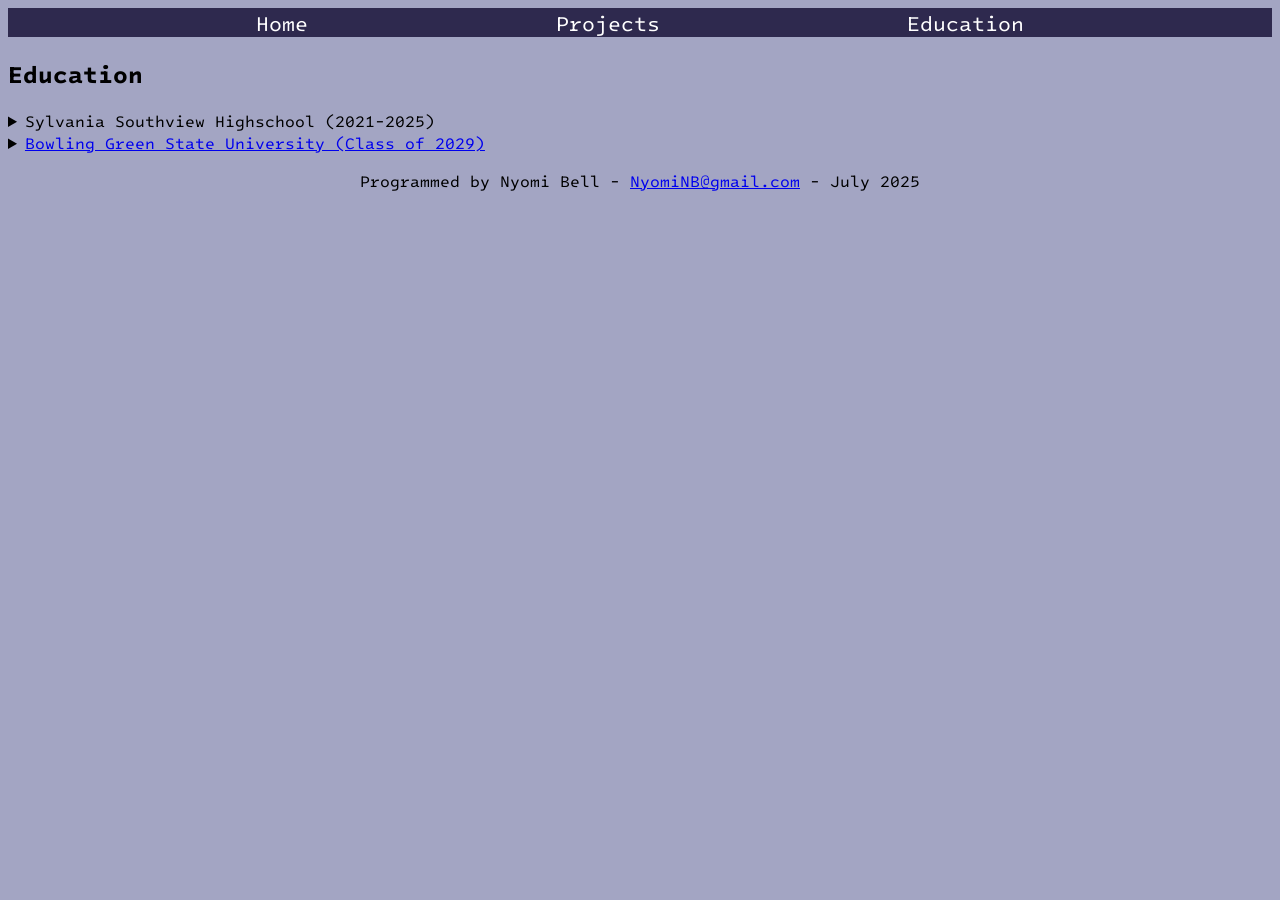
==== education.html @ 01a5d8a6 "fixing footer" ====
<!DOCTYPE html>
<html lang="en">
<head>
    <meta charset="UTF-8">
    <meta name="viewport" content="width=device-width, initial-scale=1.0">
    <title>Nyomi Bell</title>
       <link href="Styles/universal.css" rel="stylesheet" type="text/css" />
       <link href="Styles/education.css" rel="stylesheet" type="text/css" />
<link href="https://fonts.googleapis.com/css2?family=Intel+One+Mono:ital,wght@0,300..700;1,300..700&display=swap" rel="stylesheet">

<link rel="preconnect" href="https://fonts.googleapis.com">
<link rel="preconnect" href="https://fonts.gstatic.com" crossorigin>
<link href="https://fonts.googleapis.com/css2?family=Send+Flowers&display=swap" rel="stylesheet">
</head>
<body>
    <!DOCTYPE html>
<html lang="en">
<head>
    <meta charset="UTF-8">
    <meta name="viewport" content="width=device-width, initial-scale=1.0">
    <title>Nyomi Bell</title>
 
</head>
<body>
 <nav class="navBar">
  <a class="About Me" href="index.html">Home</a>
      <a class="Projects" href="projects.html">Projects</a>
      <a class="active"  href="education.html">Education</a>
 </nav>
 <h2>Education</h2>
 <div class = "photos">
  <!-- <div style="text-align: center"> <img src = "assets/photos/graduation.jpg" width="200px" height="260px">
   </div> -->
<!-- <img src = "assets/photos/graduation2.jpg"> -->
  </div>
<details><Summary>Sylvania Southview Highschool (2021-2025)</Summary> 
 
 <h4>Earned Diploma Seals:</h4>
 <details> <summary> <a href =https://education.ohio.gov/getattachment/Topics/Ohio-s-Graduation-Requirements/Ohio%E2%80%99s-Graduation-Requirements/Graduation-Seals/Seal-of-Biliteracy/Requirements-for-Earning-an-Ohio-Seal-of-Biliteracy.pdf.aspx?lang=en-US target="_blank">Seal of Biliteracy </a></summary>
    <p><li>Completed 4 years of Spanish</li>
   <li>Earned an overall score of Advanced Low on the APPL Test</li></p>
    </details>

 <details> <summary><a href="https://apcentral.collegeboard.org/courses/ap-capstone/frequently-asked-questions/what-ap-capstone-program" target="_blank"> AP Capstone Diploma </a></summary>
    <p><li>Earned a 5 on AP Seminar</li>
   <li>Earned a 5 on AP Research</li></p>
    </details>
    
 <details> <summary> Community Service Seal</summary>
    <p>Served at least 200 volunteer Hours</p>
    </details>
  
 <details> <summary> Technology Seal</summary>
    <p> </p>
    </details>

     <details> <summary> Science Seal </summary>
    <p> </p>
    </details>

 <details> <summary> Arts and Performance Seal</summary>
    <p> </p>
    </details>

    <details> <summary> Citizenship Seal</summary>
    <p> </p>
    </details>

    <details> <summary> Student Engagement Seal</summary>
    <p> </p>
    </details>

 
 <h4>Extracurriculars:</h4>
         <details> <summary> Leaders for Ethics Animals and the Planet (2025-Present)</summary>
    <p><li>Serving as a volunteer at <a href= "https://www.thegoodshepherdanimalsanctuary.org/" >The Good Shepard Animal Sanctuary</a> caring for large animals</li>
   <li>Have the winning entry for the 2025 first year LEAP Scholarship competition for mini-documentary on <a href="https://youtu.be/VeKLXxcOegE?si=bJgwtv-ZVlmgElZl">Harmful Algal Blooms</a></a></li></p>
    </details>

     <details> <summary> Tri-M Music Honors Society </summary>
    <p> 
      <li>Served as secretary (2021-2023) and president (2023-2025)</li>
   <li>Served as a liason between the officers, members, parents, and community</li>
<li>Helped run social media accounts (On Facebook and Instagram)</li> 
<li>Created flyers and updated school bulletin board</li>
<li>Communicated with community members to organize performances at senior centers, school events, and local festivals.</li>
</p>
</details>
     <details> <summary> Mock Trial</summary>
    <p><li>Member (2021-2025) and Co-Captain (2024-2025).</li>
<li>Performed as a doubling attorney on the 2025 national team (7th Place finish)</li>
<li>Performed as an attorney/witness doubler on the 2025 state team (2nd Place finish)</li>
<li>Performed as an expert witness 2024 state team (Quarterfinalists)</li>
<li>Performed as an attorney/witness doubler on the 2023 regional team</li>


   </p>
    </details>

     <details> <summary> Theater</summary>
    <p><li>Fall of the House of Usher-Set Crew, (2021)</li>
<li>Mary Poppins-Ensemble, (2022)</li>
<li>The Government Inspector-Mics, (2022)</li>
<li>Anything Goes-Spots, (2023)</li>
<li>She Kills Monsters-Actor and Puppeteer, (2023)</li>
<li>Fame-Sound Board, (2024)</li>
<li>The Single Man-Bailey(Lead Role), (2024)</li>
<li>Charlie and The Chocolate Factory-Gum Chomping Diva, ensemble, & featured soloist, (2025)</li>

   </p>
    </details>

         <details> <summary> Toledo Symphony Youth Orchestra</summary>
    <p>Performed unarranged excerpts of selections my favorites being: 
           <li>Sibelius' Second Symphony, mvmt 4</li>
 <li>Marche Slave by Tchaikovsky</li>
      <li>Beethoven's 5th</li></p>
    </details>

         <details> <summary> Toledo Symphony Youth Ensemble</summary>
            <li>Member (2021-2022) and Contact Coordinator (2022-2025)</li>
 <li>Found members to perform at local libraries and volunteer to demonstrate how instruments work to young children at our local libraries</li>
      <li>Performed in quartets as a violist at local public libraries</li>
        <li><a href="https://youtu.be/Owk3IpsZaUk"> Performed Debussy's only string quartet (mvmt 3) </a>for the Glass City Strings Festival</li>
 </p>
    </details>

             <details> <summary>Science Olympiad</summary>
    <p><li>Member (2019-2021, 2025)</li>
   Main Events:
   <li>Ornithology</li>
   <li>Dynamic Planet</li>
<li>Forensics</li>
(Ornithology was my favorite though)
</p>
    </details>

             <details> <summary>   Speech and Debate 
</summary>
    <p> </p>
    </details>
     <details> <summary> Greater Toledo International Youth Orchestra</summary>
    <p> </p>
    </details>

  </details> 

<details><Summary><a href="https://www.bgsu.edu/">Bowling Green State University (Class of 2029)</a></Summary> 
 <li> Thompson Scholar </li>
<li>Honors College and Learning Community</li>
</details>
<footer>
  <p>Programmed by Nyomi Bell - <a href="mailto:NyomiNB@gmail.com">NyomiNB@gmail.com</a> - July 2025</p>
 </footer>

</body>
 
 </html>
---- Styles/universal.css ----
html {
  height: 100%;
  width: 100%;
}
.navBar{
  display: flex;
  justify-content: space-evenly;
  background-color: #2E294E;

}
body{
    font-family: "Intel One Mono";

    background-color: #A3A5C3;
}
.blurb{
   font-size: 24px;
   color: white;
  background-color: #2E294E;
}
.navBar a{
  font-size: 21px;
  text-decoration: none;
   color: white;
  font-family: "Intel One Mono";
  font-weight: 400;
  font-style: normal;
}

  /*Gallary Images*/

.container img{
       height:200px;
  width:100%;
   object-fit:cover;
 }
 footer{
  text-align: center;
 }
 /*Gallary*/
.logoContainer{
 
display:flex;
   justify-content: center;
  flex-direction: row;
  padding-top: 20px;
}
.logoContainer img{
  padding-right: 20px;
}

.container{
 
display:flex;
   justify-content: center;
  flex-direction: row;
  padding-top: 20px;
}
 /*About Me Text*/

  /*phones*/
 @media only screen and (max-width: 600px){
 .aboutMe{
  top:12%;
  left: 35%;
  position: absolute;
    letter-spacing: 4px;

 text-align: center;
font-size: 20px;
justify-content: center;
  color: white;
background-color: #2e294e6b;
 transition: .25s ease-in;
 }
.aboutMe:hover{
  letter-spacing: 7px;
 text-align: center;  
 top:20%;
 font-size: 24px;
background-color: #2e294e6b;
   color: white;
position: absolute;
   cursor: default;
   transition: .5s ease-out;

}
 }

 /*tablets, large*/
 @media only screen and (min-width: 600px){

 .aboutMe{
  top:20%;
  left: 35%;
  position: absolute;
    letter-spacing: 4px;

 text-align: center;
font-size: 20px;
justify-content: center;
  color: white;
background-color: #2e294e6b;
 transition: .25s ease-in;
 }
.aboutMe:hover{
  letter-spacing: 7px;
 text-align: center;  
 top:20%;
 font-size: 24px;
background-color: #2e294e6b;
   color: white;
position: absolute;
   cursor: default;
   transition: .5s ease-out;

}
 

 }
 /*laptops*/
  @media only screen and (min-width: 992px){
   .aboutMe{
  top:15%;
  left: 45%;
  position: absolute;
    letter-spacing: 4px;

 text-align: center;
font-size: 20px;
justify-content: center;
  color: white;
background-color: #2e294e6b;
 transition: .25s ease-in;
 }
.aboutMe:hover{
  letter-spacing: 7px;
 text-align: center;  
  top:15%;
  left: 45%;
 background-color: #2e294e6b;
   color: white;
position: absolute;
   cursor: default;
   transition: .5s ease-out;

}
 

 }

 
.navBar a:hover{
    color: #8cbae3;
 }
.send-flowers-regular {
  font-family: "Send Flowers", cursive;
  font-weight: 400;
  font-style: normal;
}

.intel-one-regular {
  font-family: "Intel One Mono", monospace;
  font-weight: 400;
  font-style: normal;
}
---- Styles/education.css ----
html {
  height: 100%;
  width: 100%;
}

.navBar{
  display: flex;
  justify-content: space-evenly;
}
body{
  font-family: "Intel One Mono";
}
.navBar a{
  font-size: 21px;
  text-decoration: none;
   color: white;
  font-family: "Intel One Mono";
  font-weight: 400;
  font-style: normal;
}
.intel-one-regular {
  font-family: "Intel One Mono", monospace;
  font-weight: 400;
  font-style: normal;
}

 .send-flowers-regular {
  font-family: "Send Flowers", cursive;
  font-weight: 400;
  font-style: normal;
}
ul {
list-style-image:url(assets/star.svg);
}
   /*phones*/
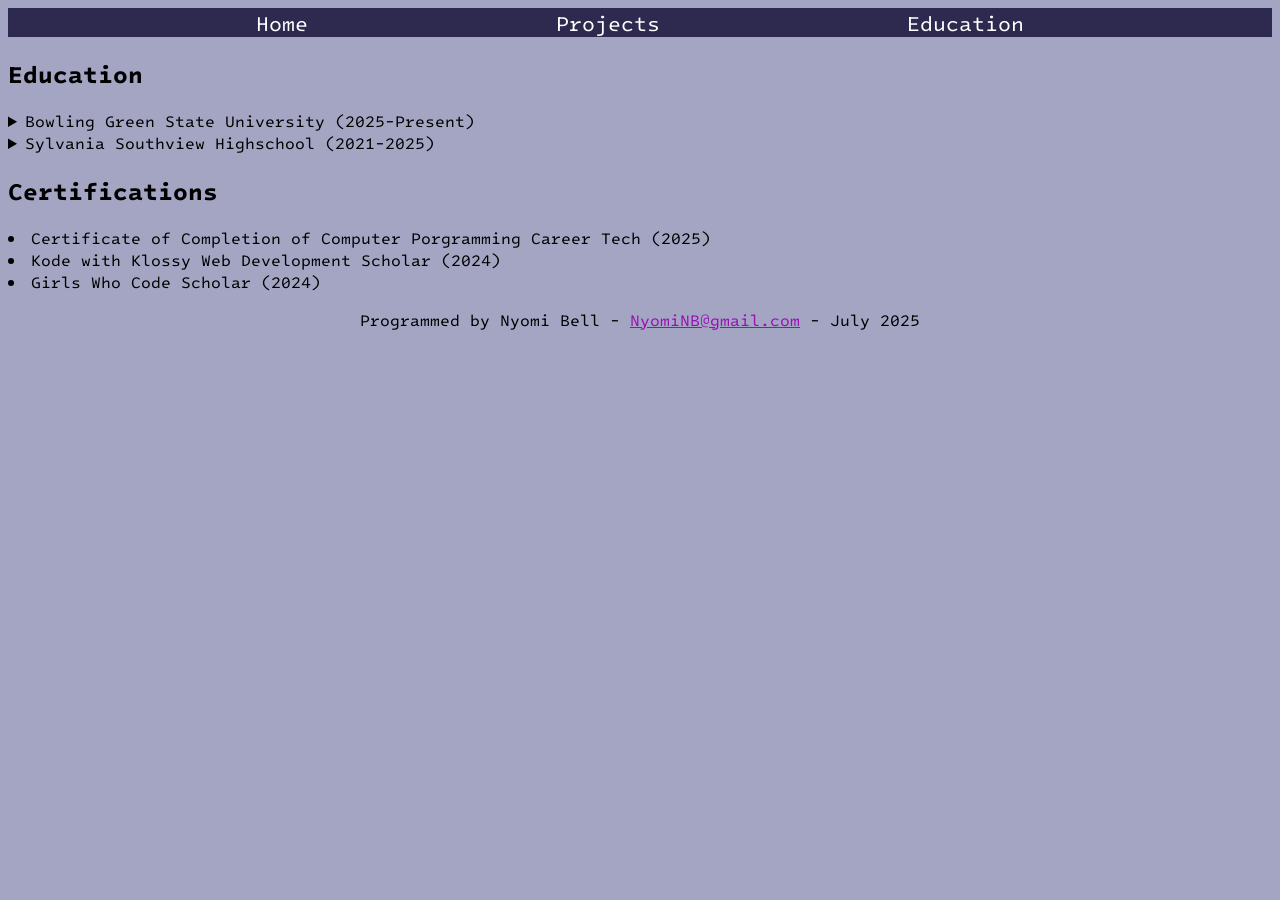
==== commit 4a7fa626: "updating links css" ====
--- a/education.html
+++ b/education.html
@@ -33,6 +33,10 @@
    </div> -->
 <!-- <img src = "assets/photos/graduation2.jpg"> -->
   </div>
+  <details><Summary>Bowling Green State University (2025-Present)</Summary> 
+ <li> Thompson Scholar </li>
+<li>Honors College and Learning Community</li>
+</details>
 <details><Summary>Sylvania Southview Highschool (2021-2025)</Summary> 
  
  <h4>Earned Diploma Seals:</h4>
@@ -145,10 +149,13 @@
 
   </details> 
 
-<details><Summary><a href="https://www.bgsu.edu/">Bowling Green State University (Class of 2029)</a></Summary> 
- <li> Thompson Scholar </li>
-<li>Honors College and Learning Community</li>
-</details>
+ 
+
+ <h2>Certifications</h2>
+ <li>Certificate of Completion of Computer Porgramming Career Tech (2025)</li>
+<li>Kode with Klossy Web Development Scholar (2024)</li>
+<li>Girls Who Code Scholar (2024)</li>
+
 <footer>
   <p>Programmed by Nyomi Bell - <a href="mailto:NyomiNB@gmail.com">NyomiNB@gmail.com</a> - July 2025</p>
  </footer>
--- a/Styles/universal.css
+++ b/Styles/universal.css
@@ -12,6 +12,13 @@
     font-family: "Intel One Mono";
 
     background-color: #A3A5C3;
+}
+a{
+color:rgb(154, 16, 182)
+}
+a:hover{
+color:rgb(179, 74, 200)
+
 }
 .blurb{
    font-size: 24px;
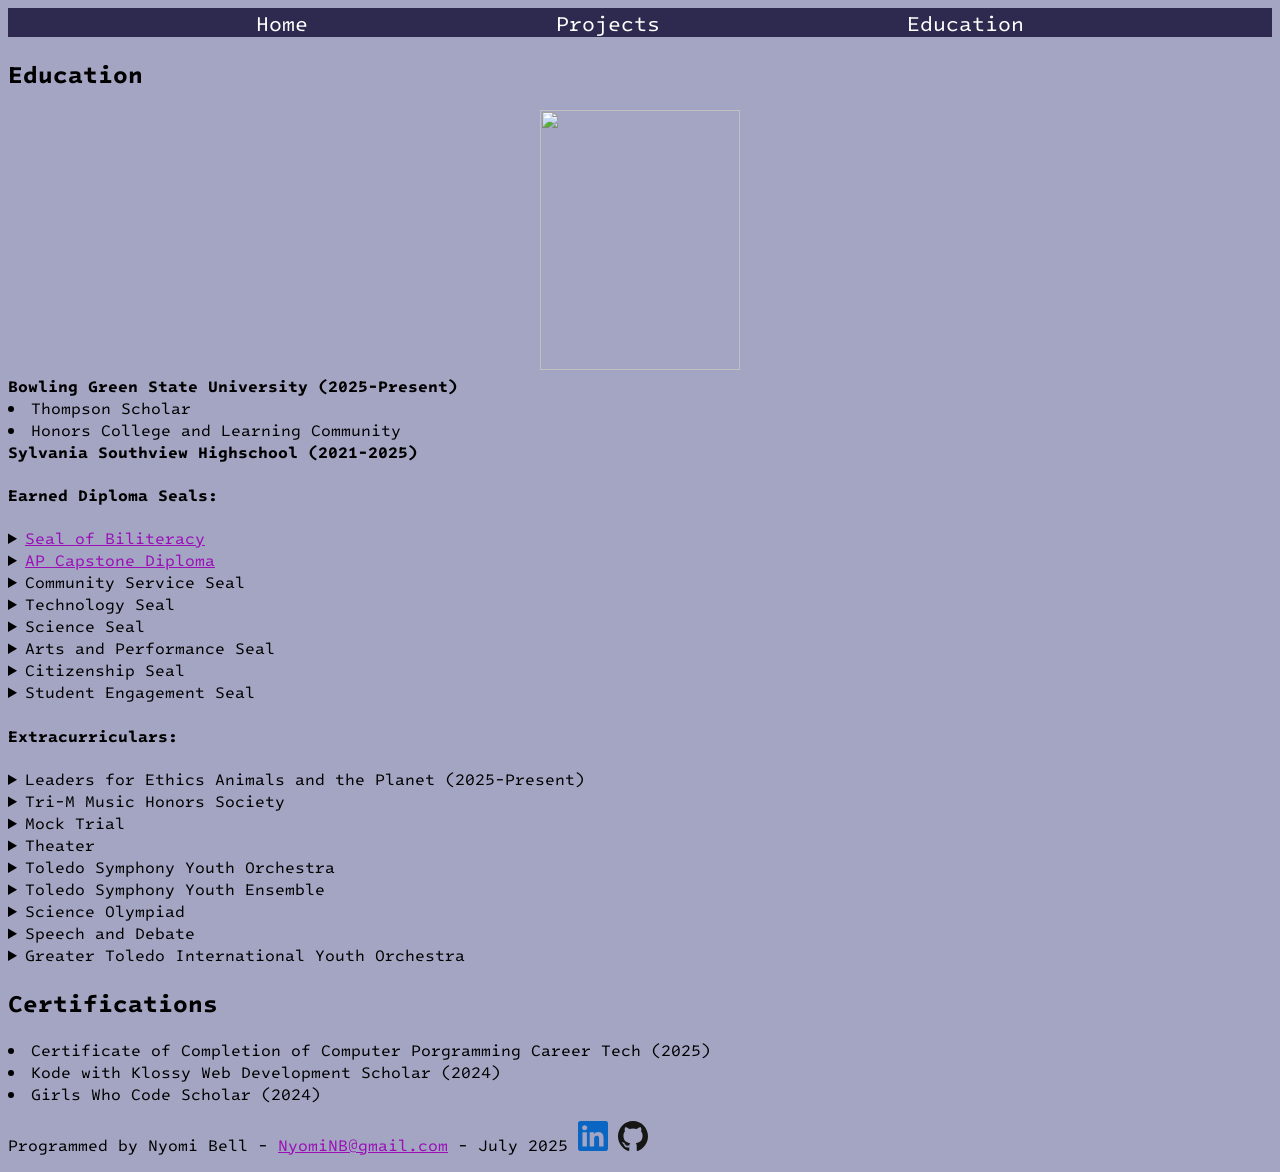
==== commit 7ede6d5a: "ui" ====
--- a/education.html
+++ b/education.html
@@ -13,31 +13,19 @@
 <link href="https://fonts.googleapis.com/css2?family=Send+Flowers&display=swap" rel="stylesheet">
 </head>
 <body>
-    <!DOCTYPE html>
-<html lang="en">
-<head>
-    <meta charset="UTF-8">
-    <meta name="viewport" content="width=device-width, initial-scale=1.0">
-    <title>Nyomi Bell</title>
- 
-</head>
-<body>
- <nav class="navBar">
+  <nav class="navBar">
   <a class="About Me" href="index.html">Home</a>
       <a class="Projects" href="projects.html">Projects</a>
       <a class="active"  href="education.html">Education</a>
  </nav>
  <h2>Education</h2>
- <div class = "photos">
-  <!-- <div style="text-align: center"> <img src = "assets/photos/graduation.jpg" width="200px" height="260px">
-   </div> -->
-<!-- <img src = "assets/photos/graduation2.jpg"> -->
-  </div>
-  <details><Summary>Bowling Green State University (2025-Present)</Summary> 
+     <div style="text-align: center"> <img src = "assets/photos/graduation.jpg" width="200px" height="260px">
+      </div>
+  <!-- <img src = "assets/photos/graduation2.jpg"> -->
+ <strong>Bowling Green State University (2025-Present) </strong>  
  <li> Thompson Scholar </li>
 <li>Honors College and Learning Community</li>
-</details>
-<details><Summary>Sylvania Southview Highschool (2021-2025)</Summary> 
+   <strong>Sylvania Southview Highschool (2021-2025) </strong> 
  
  <h4>Earned Diploma Seals:</h4>
  <details> <summary> <a href =https://education.ohio.gov/getattachment/Topics/Ohio-s-Graduation-Requirements/Ohio%E2%80%99s-Graduation-Requirements/Graduation-Seals/Seal-of-Biliteracy/Requirements-for-Earning-an-Ohio-Seal-of-Biliteracy.pdf.aspx?lang=en-US target="_blank">Seal of Biliteracy </a></summary>
@@ -147,8 +135,7 @@
     <p> </p>
     </details>
 
-  </details> 
-
+ 
  
 
  <h2>Certifications</h2>
@@ -156,9 +143,8 @@
 <li>Kode with Klossy Web Development Scholar (2024)</li>
 <li>Girls Who Code Scholar (2024)</li>
 
-<footer>
-  <p>Programmed by Nyomi Bell - <a href="mailto:NyomiNB@gmail.com">NyomiNB@gmail.com</a> - July 2025</p>
- </footer>
+  <p>Programmed by Nyomi Bell - <a href="mailto:NyomiNB@gmail.com">NyomiNB@gmail.com</a> - July 2025 <a href ="https://www.linkedin.com/in/NyomiBell" target="_blank"> <img src="assets/logos/linkedin-icon.svg" width="30px"></a>
+<a href ="https://github.com/NyomiNB" target="_blank"> <img src ="assets/logos/github-icon.svg" width = "30px"></a>
 
 </body>
  
--- a/Styles/universal.css
+++ b/Styles/universal.css
@@ -10,8 +10,15 @@
 }
 body{
     font-family: "Intel One Mono";
+    min-height: 100vh;
+ display: grid;
+ grid-template-rows: auto 1fr auto;
 
     background-color: #A3A5C3;
+}
+footer{
+   min-height: 50px;
+  text-align: center;
 }
 a{
 color:rgb(154, 16, 182)
@@ -41,10 +48,7 @@
   width:100%;
    object-fit:cover;
  }
- footer{
-  text-align: center;
- }
- /*Gallary*/
+  /*Gallary*/
 .logoContainer{
  
 display:flex;
@@ -69,7 +73,7 @@
  @media only screen and (max-width: 600px){
  .aboutMe{
   top:12%;
-  left: 35%;
+  left: 30%;
   position: absolute;
     letter-spacing: 4px;
 
@@ -83,9 +87,7 @@
 .aboutMe:hover{
   letter-spacing: 7px;
  text-align: center;  
- top:20%;
- font-size: 24px;
-background-color: #2e294e6b;
+  background-color: #2e294e6b;
    color: white;
 position: absolute;
    cursor: default;
@@ -128,7 +130,7 @@
  /*laptops*/
   @media only screen and (min-width: 992px){
    .aboutMe{
-  top:15%;
+  top:10%;
   left: 45%;
   position: absolute;
     letter-spacing: 4px;
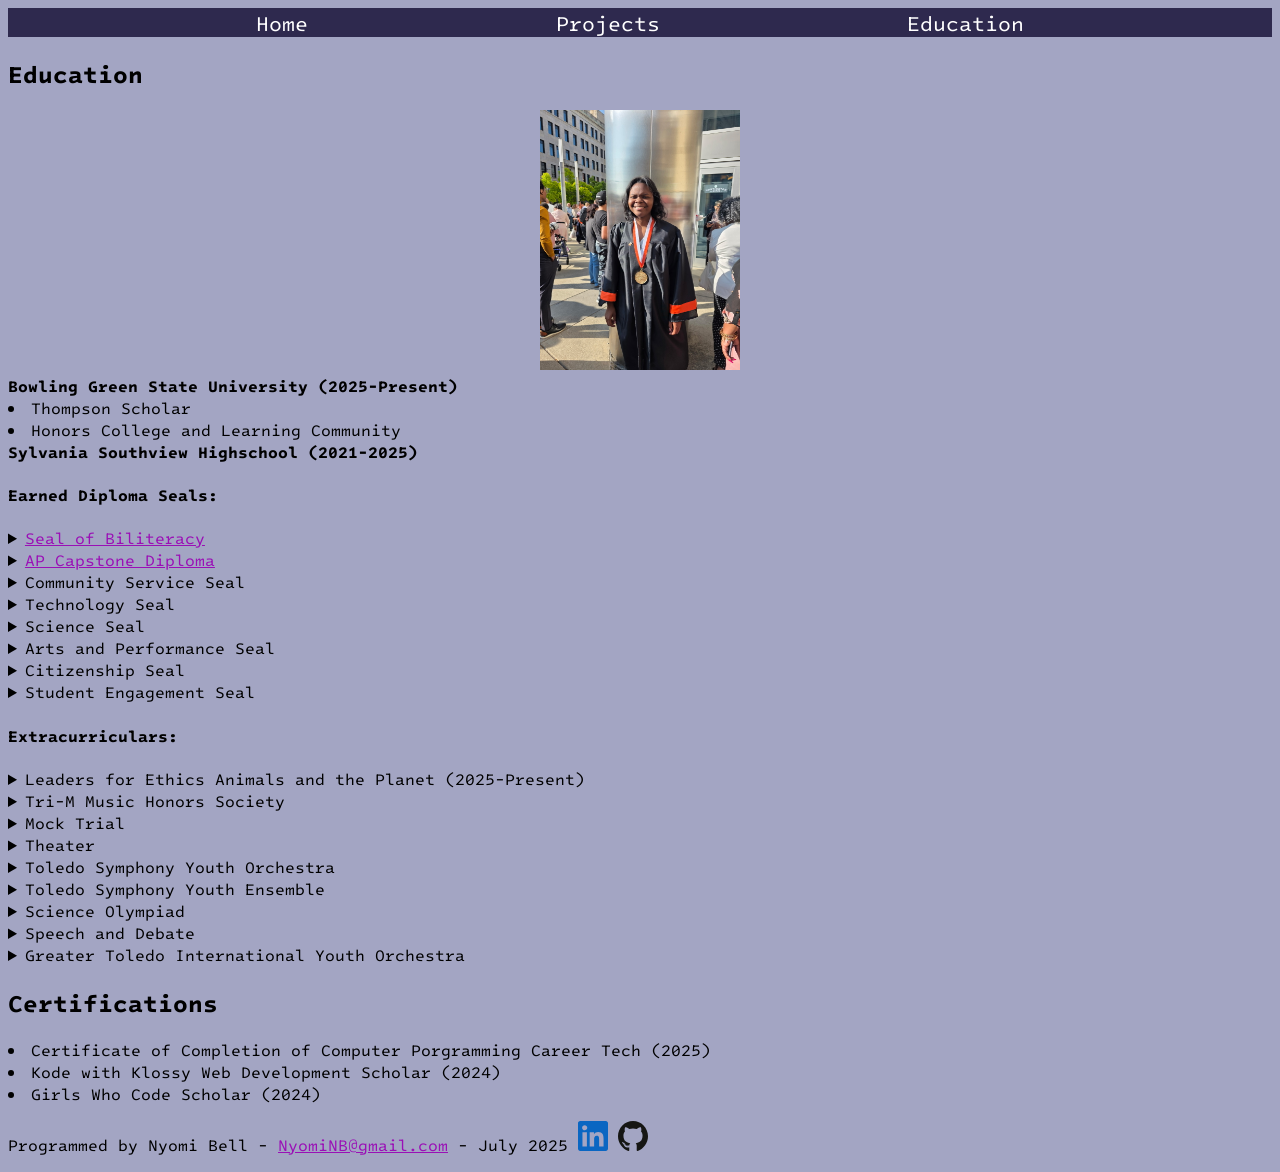
==== commit 7839defe: "fixing photo" ====
--- a/education.html
+++ b/education.html
@@ -19,7 +19,7 @@
       <a class="active"  href="education.html">Education</a>
  </nav>
  <h2>Education</h2>
-     <div style="text-align: center"> <img src = "assets/photos/graduation.jpg" width="200px" height="260px">
+     <div style="text-align: center"> <img src = "assets/photos/graduation.JPG" width="200px" height="260px">
       </div>
   <!-- <img src = "assets/photos/graduation2.jpg"> -->
  <strong>Bowling Green State University (2025-Present) </strong>  
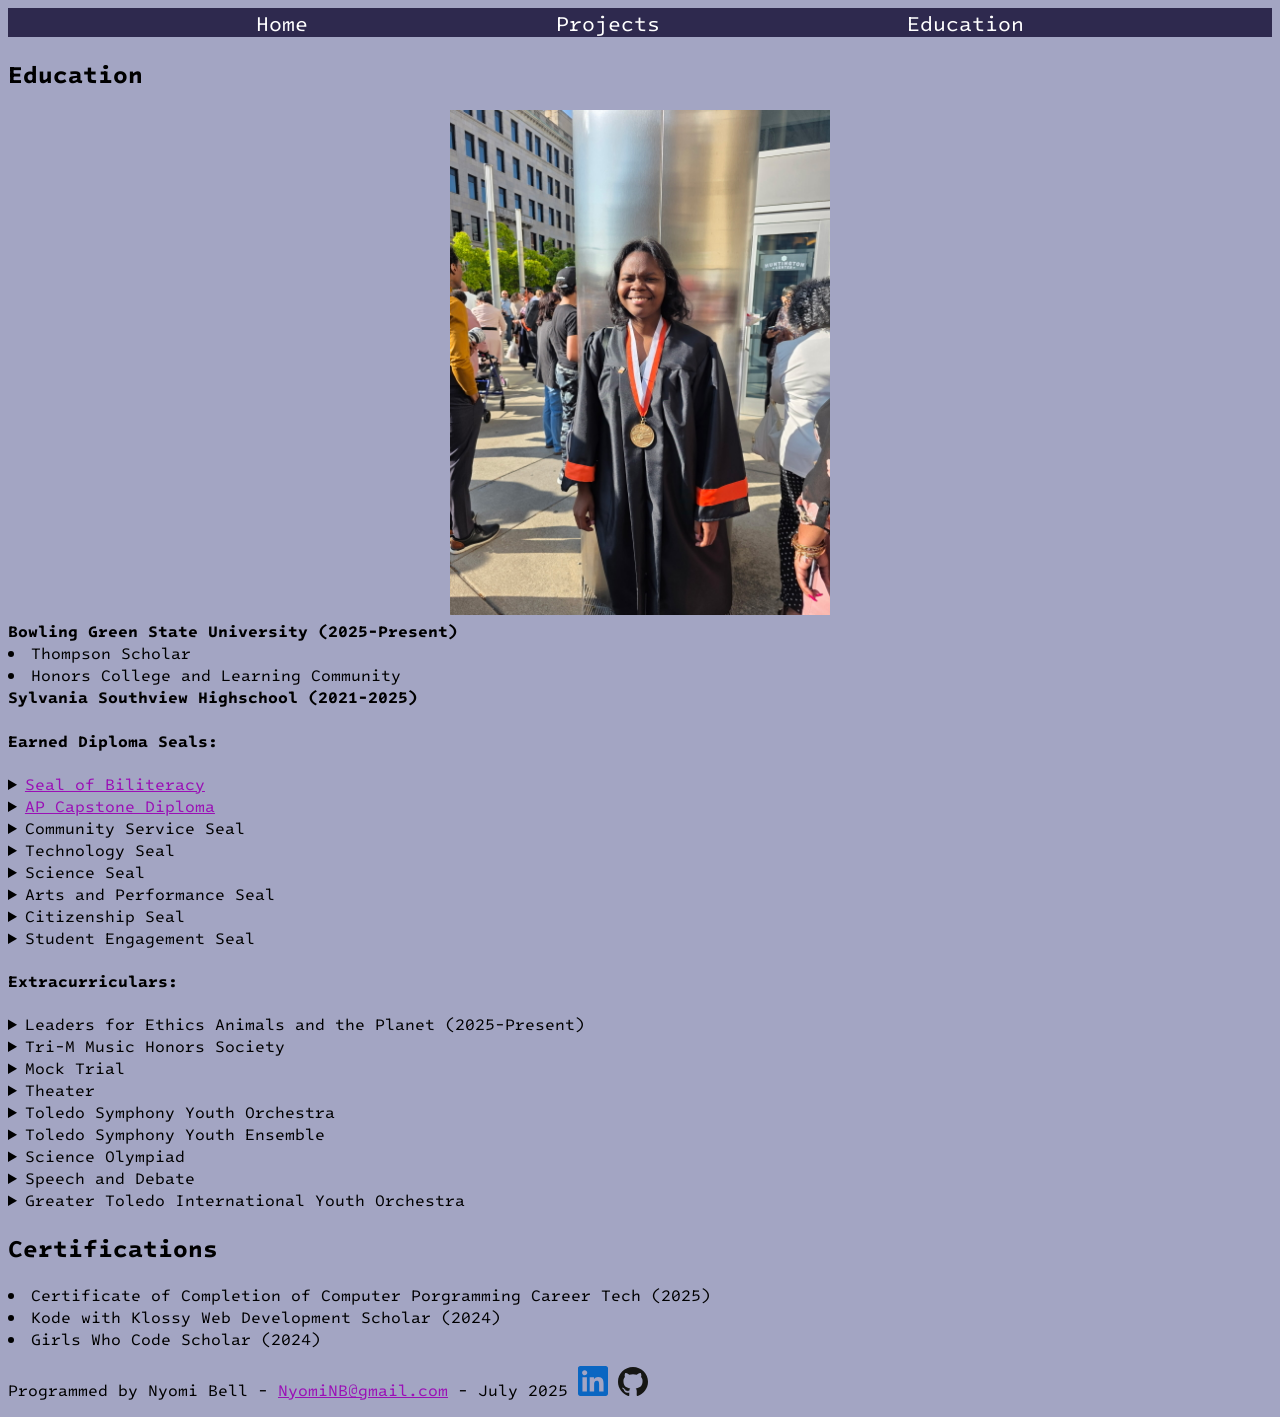
==== commit 05f8ac9a: "-" ====
--- a/education.html
+++ b/education.html
@@ -19,7 +19,7 @@
       <a class="active"  href="education.html">Education</a>
  </nav>
  <h2>Education</h2>
-     <div style="text-align: center"> <img src = "assets/photos/graduation.JPG" width="200px" height="260px">
+     <div style="text-align: center"> <img src = "assets/photos/graduation.JPG" heigth=20% width=30%>
       </div>
   <!-- <img src = "assets/photos/graduation2.jpg"> -->
  <strong>Bowling Green State University (2025-Present) </strong>  
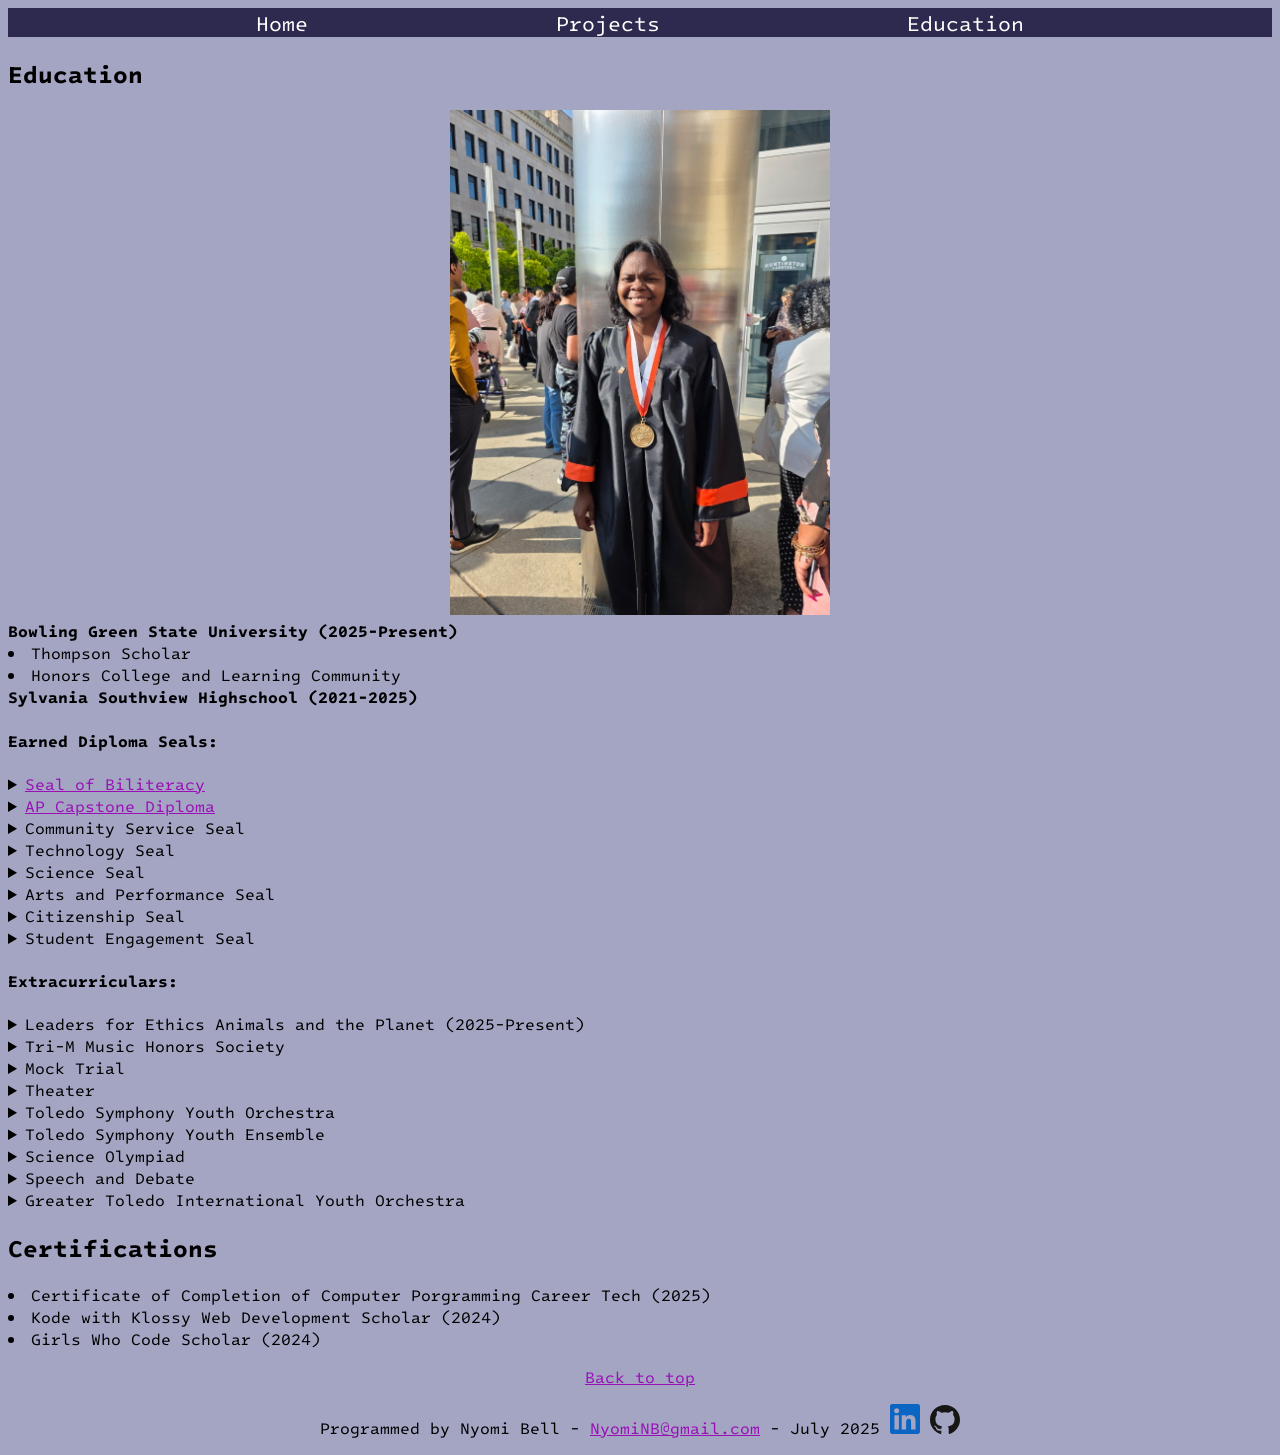
==== commit b61d9c04: "fixed responsiveness" ====
--- a/education.html
+++ b/education.html
@@ -1,6 +1,7 @@
 <!DOCTYPE html>
 <html lang="en">
 <head>
+   
     <meta charset="UTF-8">
     <meta name="viewport" content="width=device-width, initial-scale=1.0">
     <title>Nyomi Bell</title>
@@ -142,10 +143,12 @@
  <li>Certificate of Completion of Computer Porgramming Career Tech (2025)</li>
 <li>Kode with Klossy Web Development Scholar (2024)</li>
 <li>Girls Who Code Scholar (2024)</li>
+   <footer class="text-muted py-5">
+      <p><a href="#">Back to top</a></p>
 
   <p>Programmed by Nyomi Bell - <a href="mailto:NyomiNB@gmail.com">NyomiNB@gmail.com</a> - July 2025 <a href ="https://www.linkedin.com/in/NyomiBell" target="_blank"> <img src="assets/logos/linkedin-icon.svg" width="30px"></a>
-<a href ="https://github.com/NyomiNB" target="_blank"> <img src ="assets/logos/github-icon.svg" width = "30px"></a>
-
+<a href ="https://github.com/NyomiNB" target="_blank"> <img src ="assets/logos/github-icon.svg" width = "30px"></a></p>
+  </footer>
 </body>
  
  </html>
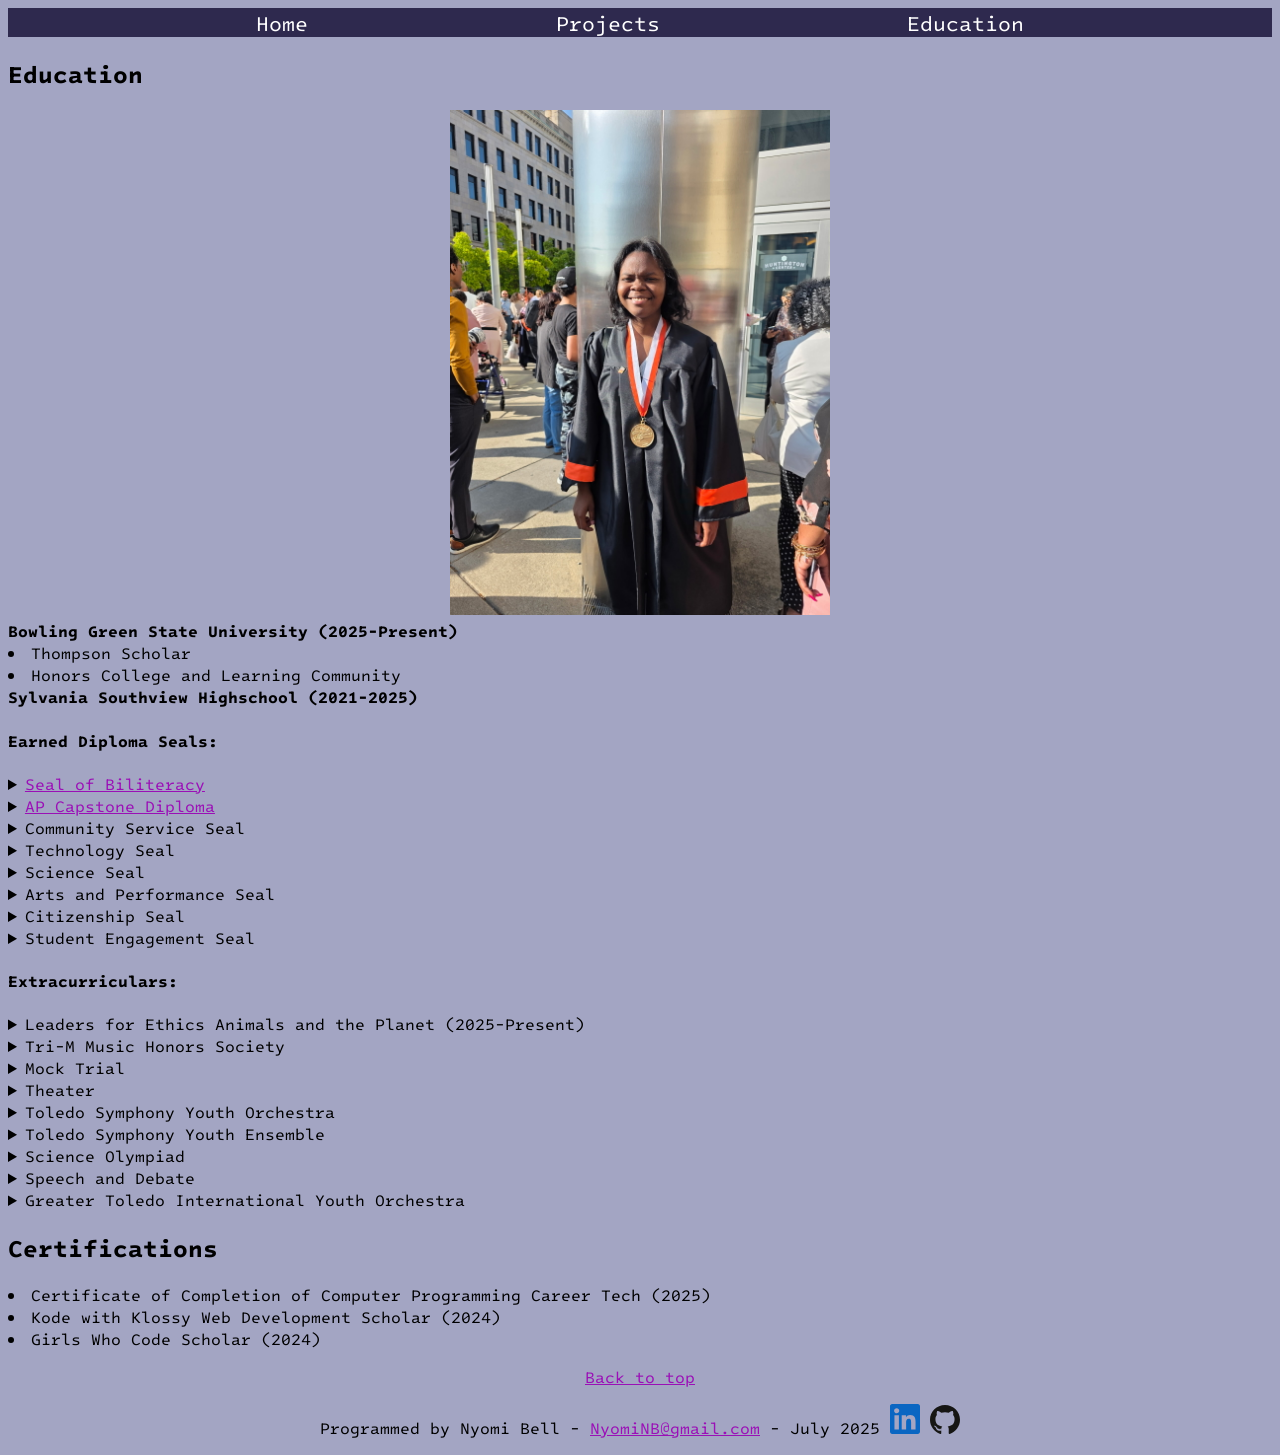
==== commit 55790289: "fixed education page" ====
--- a/education.html
+++ b/education.html
@@ -140,7 +140,7 @@
  
 
  <h2>Certifications</h2>
- <li>Certificate of Completion of Computer Porgramming Career Tech (2025)</li>
+ <li>Certificate of Completion of Computer Programming Career Tech (2025)</li>
 <li>Kode with Klossy Web Development Scholar (2024)</li>
 <li>Girls Who Code Scholar (2024)</li>
    <footer class="text-muted py-5">
